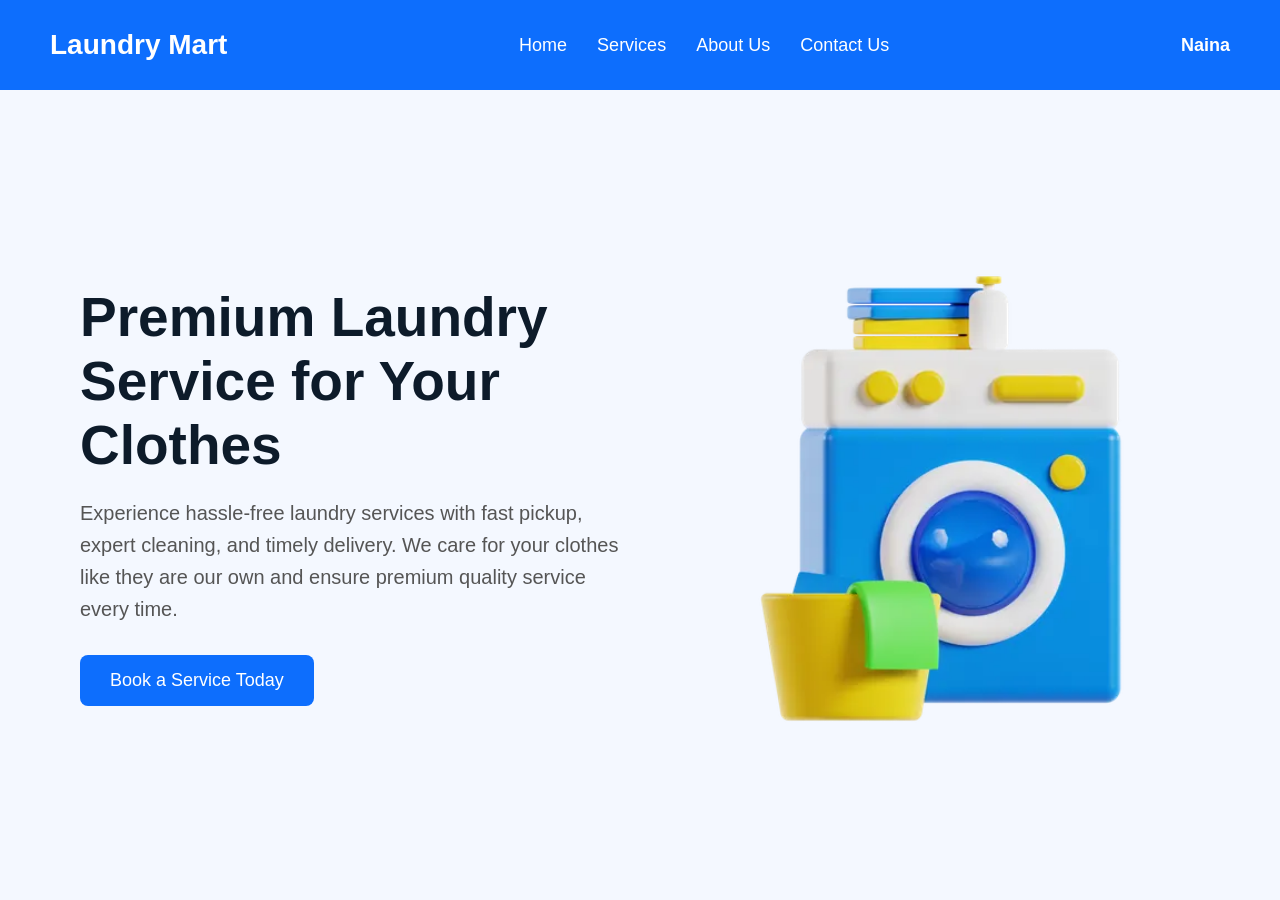
==== Assignment2/index.html @ 3d3ea691 "Initial commit: Add all assignments with proper folder structure" ====
<!DOCTYPE html>
<html lang="en">
<head>
    <meta charset="UTF-8" />
    <meta name="viewport" content="width=device-width, initial-scale=1.0" />
    <title>Laundry Services Hero Section</title>

    <style>
        * {
            margin: 0;
            padding: 0;
            box-sizing: border-box;
            font-family: Arial, sans-serif;
        }

        body {
            overflow: hidden;
        }

        /* Navbar */
        .navbar {
            width: 100%;
            height: 10vh;
            background-color: #0d6efd;
            color: white;
            display: flex;
            justify-content: space-between;
            align-items: center;
            padding: 0 50px;
        }

        .logo {
            font-size: 28px;
            font-weight: bold;
        }

        .nav-links {
            display: flex;
            gap: 30px;
            list-style: none;
        }

        .nav-links li a {
            text-decoration: none;
            color: white;
            font-size: 18px;
            transition: 0.3s;
        }

        .nav-links li a:hover {
            color: #dfe9ff;
        }

        .user-name {
            font-size: 18px;
            font-weight: bold;
        }

        /* Hero Section */
        .hero {
            width: 100%;
            height: 90vh;
            display: flex;
            align-items: center;
            justify-content: space-between;
            padding: 0 80px;
            background-color: #f4f8ff;
        }

        /* Left Div */
        .hero-left {
            width: 50%;
        }

        .hero-left h1 {
            font-size: 55px;
            color: #0d1b2a;
            margin-bottom: 20px;
        }

        .hero-left p {
            font-size: 20px;
            color: #555;
            line-height: 1.6;
            margin-bottom: 30px;
        }

        .hero-left button {
            padding: 15px 30px;
            background-color: #0d6efd;
            color: white;
            border: none;
            border-radius: 8px;
            font-size: 18px;
            cursor: pointer;
            transition: 0.3s;
        }

        .hero-left button:hover {
            background-color: #084298;
        }

        /* Right Div */
        .hero-right {
            width: 45%;
            display: flex;
            justify-content: center;
        }

        .hero-right img {
            width: 100%;
            max-width: 500px;
            border-radius: 20px;
        }

        /* Responsive Design */
        @media (max-width: 900px) {

            body {
                overflow-y: auto;
            }

            .hero {
                flex-direction: column;
                justify-content: center;
                text-align: center;
                height: auto;
                padding: 40px 20px;
            }

            .hero-left,
            .hero-right {
                width: 100%;
            }

            .hero-left h1 {
                font-size: 40px;
            }

            .hero-right img {
                margin-top: 30px;
                width: 90%;
            }

            .navbar {
                flex-direction: column;
                height: auto;
                padding: 20px;
                gap: 15px;
            }

            .nav-links {
                gap: 15px;
                flex-wrap: wrap;
                justify-content: center;
            }
        }
    </style>
</head>

<body>

    <!-- Navbar -->
    <nav class="navbar">

        <div class="logo">
            Laundry Mart
        </div>

        <ul class="nav-links">
            <li><a href="#">Home</a></li>
            <li><a href="#">Services</a></li>
            <li><a href="#">About Us</a></li>
            <li><a href="#">Contact Us</a></li>
        </ul>

        <div class="user-name">
            Naina
        </div>

    </nav>

    <!-- Hero Section -->
    <section class="hero">

        <!-- Left Side -->
        <div class="hero-left">

            <h1>Premium Laundry Service for Your Clothes</h1>

            <p>
                Experience hassle-free laundry services with fast pickup,
                expert cleaning, and timely delivery. We care for your clothes
                like they are our own and ensure premium quality service
                every time.
            </p>

            <button>
                Book a Service Today
            </button>

        </div>

        <!-- Right Side -->
        <div class="hero-right">

            <img src="./Washing machine image.webp"
                alt="Laundry Service 3D Icon">

        </div>

    </section>

</body>
</html>
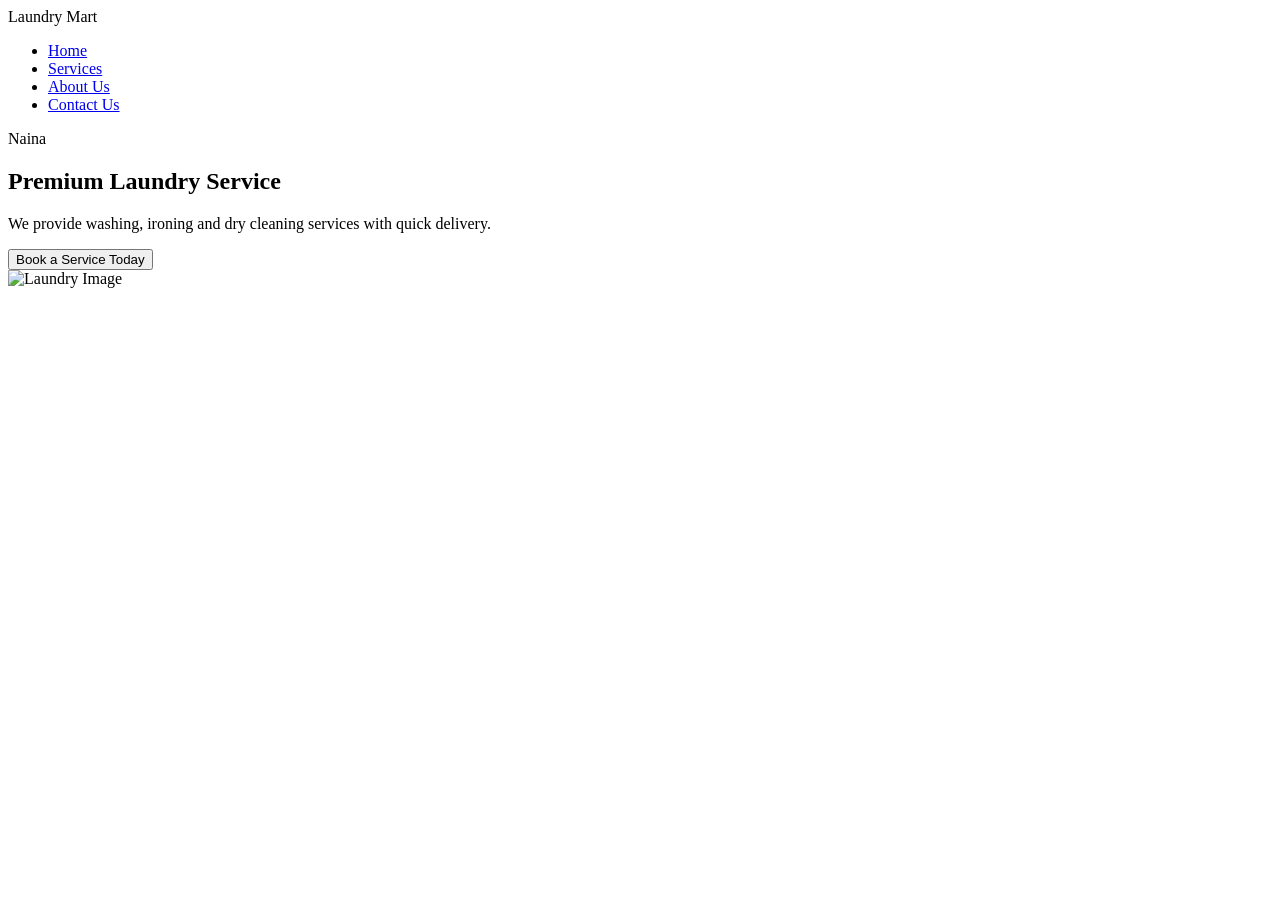
==== commit 07043b6b: "Fix image filename reference in index.html" ====
--- a/Assignment2/index.html
+++ b/Assignment2/index.html
@@ -1,166 +1,16 @@
 <!DOCTYPE html>
 <html lang="en">
 <head>
-    <meta charset="UTF-8" />
-    <meta name="viewport" content="width=device-width, initial-scale=1.0" />
-    <title>Laundry Services Hero Section</title>
+    <meta charset="UTF-8">
+    <meta name="viewport" content="width=device-width, initial-scale=1.0">
+    <title>Assignment 2</title>
 
-    <style>
-        * {
-            margin: 0;
-            padding: 0;
-            box-sizing: border-box;
-            font-family: Arial, sans-serif;
-        }
-
-        body {
-            overflow: hidden;
-        }
-
-        /* Navbar */
-        .navbar {
-            width: 100%;
-            height: 10vh;
-            background-color: #0d6efd;
-            color: white;
-            display: flex;
-            justify-content: space-between;
-            align-items: center;
-            padding: 0 50px;
-        }
-
-        .logo {
-            font-size: 28px;
-            font-weight: bold;
-        }
-
-        .nav-links {
-            display: flex;
-            gap: 30px;
-            list-style: none;
-        }
-
-        .nav-links li a {
-            text-decoration: none;
-            color: white;
-            font-size: 18px;
-            transition: 0.3s;
-        }
-
-        .nav-links li a:hover {
-            color: #dfe9ff;
-        }
-
-        .user-name {
-            font-size: 18px;
-            font-weight: bold;
-        }
-
-        /* Hero Section */
-        .hero {
-            width: 100%;
-            height: 90vh;
-            display: flex;
-            align-items: center;
-            justify-content: space-between;
-            padding: 0 80px;
-            background-color: #f4f8ff;
-        }
-
-        /* Left Div */
-        .hero-left {
-            width: 50%;
-        }
-
-        .hero-left h1 {
-            font-size: 55px;
-            color: #0d1b2a;
-            margin-bottom: 20px;
-        }
-
-        .hero-left p {
-            font-size: 20px;
-            color: #555;
-            line-height: 1.6;
-            margin-bottom: 30px;
-        }
-
-        .hero-left button {
-            padding: 15px 30px;
-            background-color: #0d6efd;
-            color: white;
-            border: none;
-            border-radius: 8px;
-            font-size: 18px;
-            cursor: pointer;
-            transition: 0.3s;
-        }
-
-        .hero-left button:hover {
-            background-color: #084298;
-        }
-
-        /* Right Div */
-        .hero-right {
-            width: 45%;
-            display: flex;
-            justify-content: center;
-        }
-
-        .hero-right img {
-            width: 100%;
-            max-width: 500px;
-            border-radius: 20px;
-        }
-
-        /* Responsive Design */
-        @media (max-width: 900px) {
-
-            body {
-                overflow-y: auto;
-            }
-
-            .hero {
-                flex-direction: column;
-                justify-content: center;
-                text-align: center;
-                height: auto;
-                padding: 40px 20px;
-            }
-
-            .hero-left,
-            .hero-right {
-                width: 100%;
-            }
-
-            .hero-left h1 {
-                font-size: 40px;
-            }
-
-            .hero-right img {
-                margin-top: 30px;
-                width: 90%;
-            }
-
-            .navbar {
-                flex-direction: column;
-                height: auto;
-                padding: 20px;
-                gap: 15px;
-            }
-
-            .nav-links {
-                gap: 15px;
-                flex-wrap: wrap;
-                justify-content: center;
-            }
-        }
-    </style>
+    <link rel="stylesheet" href="/Users/namburunainavismi/Desktop/Tasks/Tute Dude/Assignment2/style.css">
 </head>
 
 <body>
 
-    <!-- Navbar -->
+
     <nav class="navbar">
 
         <div class="logo">
@@ -174,25 +24,25 @@
             <li><a href="#">Contact Us</a></li>
         </ul>
 
-        <div class="user-name">
+        <div class="username">
             Naina
         </div>
 
     </nav>
 
-    <!-- Hero Section -->
+
     <section class="hero">
 
-        <!-- Left Side -->
+
         <div class="hero-left">
 
-            <h1>Premium Laundry Service for Your Clothes</h1>
+            <h1>
+                Premium Laundry Service
+            </h1>
 
             <p>
-                Experience hassle-free laundry services with fast pickup,
-                expert cleaning, and timely delivery. We care for your clothes
-                like they are our own and ensure premium quality service
-                every time.
+                We provide washing, ironing and dry cleaning
+                services with quick delivery.
             </p>
 
             <button>
@@ -201,11 +51,10 @@
 
         </div>
 
-        <!-- Right Side -->
+
         <div class="hero-right">
 
-            <img src="./Washing machine image.webp"
-                alt="Laundry Service 3D Icon">
+            <img src="/Users/namburunainavismi/Desktop/Tasks/Tute Dude/Assignment2/Washing machine image.webp" alt="Laundry Image">
 
         </div>
 
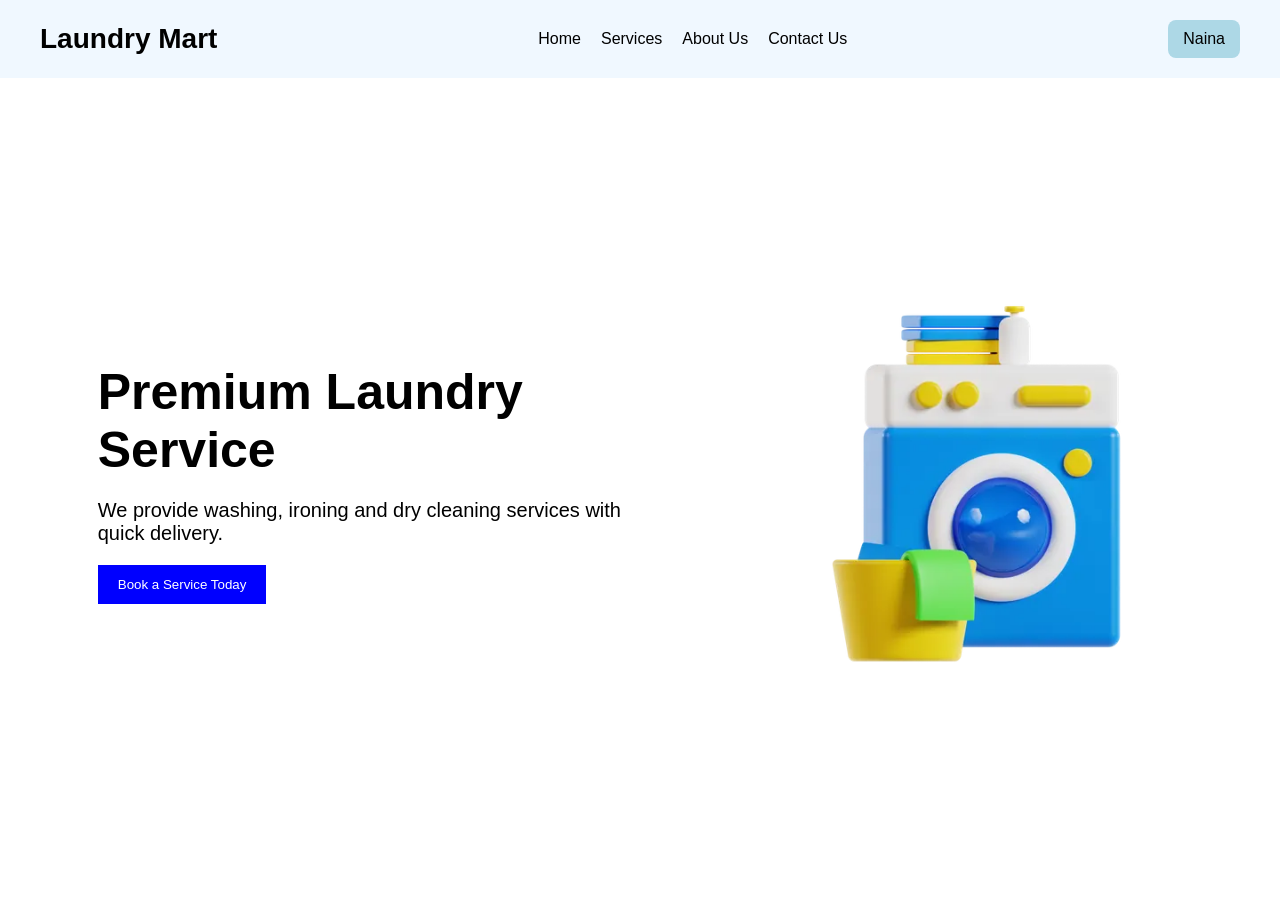
==== commit 51ee4ae6: "Update index.html" ====
--- a/Assignment2/index.html
+++ b/Assignment2/index.html
@@ -5,7 +5,7 @@
     <meta name="viewport" content="width=device-width, initial-scale=1.0">
     <title>Assignment 2</title>
 
-    <link rel="stylesheet" href="/Users/namburunainavismi/Desktop/Tasks/Tute Dude/Assignment2/style.css">
+    <link rel="stylesheet" href="style.css">
 </head>
 
 <body>
@@ -54,11 +54,11 @@
 
         <div class="hero-right">
 
-            <img src="/Users/namburunainavismi/Desktop/Tasks/Tute Dude/Assignment2/Washing machine image.webp" alt="Laundry Image">
+            <img src="Washing machine image.webp" alt="Laundry Image">
 
         </div>
 
     </section>
 
 </body>
-</html>+</html>
--- a/Assignment2/style.css
+++ b/Assignment2/style.css
@@ -0,0 +1,104 @@
+*{
+    margin:0;
+    padding:0;
+    box-sizing:border-box;
+}
+
+body{
+    font-family:Arial, sans-serif;
+}
+
+
+.navbar{
+    display:flex;
+    justify-content:space-between;
+    align-items:center;
+
+    padding:20px 40px;
+
+    background-color:#f0f8ff;
+}
+
+.logo{
+    font-size:28px;
+    font-weight:bold;
+}
+
+
+.nav-links{
+    display:flex;
+    gap:20px;
+
+    list-style:none;
+}
+
+.nav-links a{
+    text-decoration:none;
+    color:black;
+}
+
+.username{
+    background-color:lightblue;
+    padding:10px 15px;
+    border-radius:8px;
+}
+
+
+.hero{
+    height:90vh;
+
+    display:flex;
+    justify-content:space-around;
+    align-items:center;
+
+    padding:30px;
+}
+
+.hero-left{
+    width:45%;
+}
+
+.hero-left h1{
+    font-size:50px;
+    margin-bottom:20px;
+}
+
+.hero-left p{
+    font-size:20px;
+    margin-bottom:20px;
+}
+
+.hero-left button{
+    padding:12px 20px;
+    border:none;
+    background-color:blue;
+    color:white;
+    cursor:pointer;
+}
+
+.hero-right img{
+    width:400px;
+}
+
+
+@media(max-width:768px){
+
+    .hero{
+        flex-direction:column;
+        text-align:center;
+    }
+
+    .hero-left{
+        width:100%;
+    }
+
+    .hero-right img{
+        width:250px;
+        margin-top:20px;
+    }
+
+    .navbar{
+        flex-direction:column;
+        gap:15px;
+    }
+}
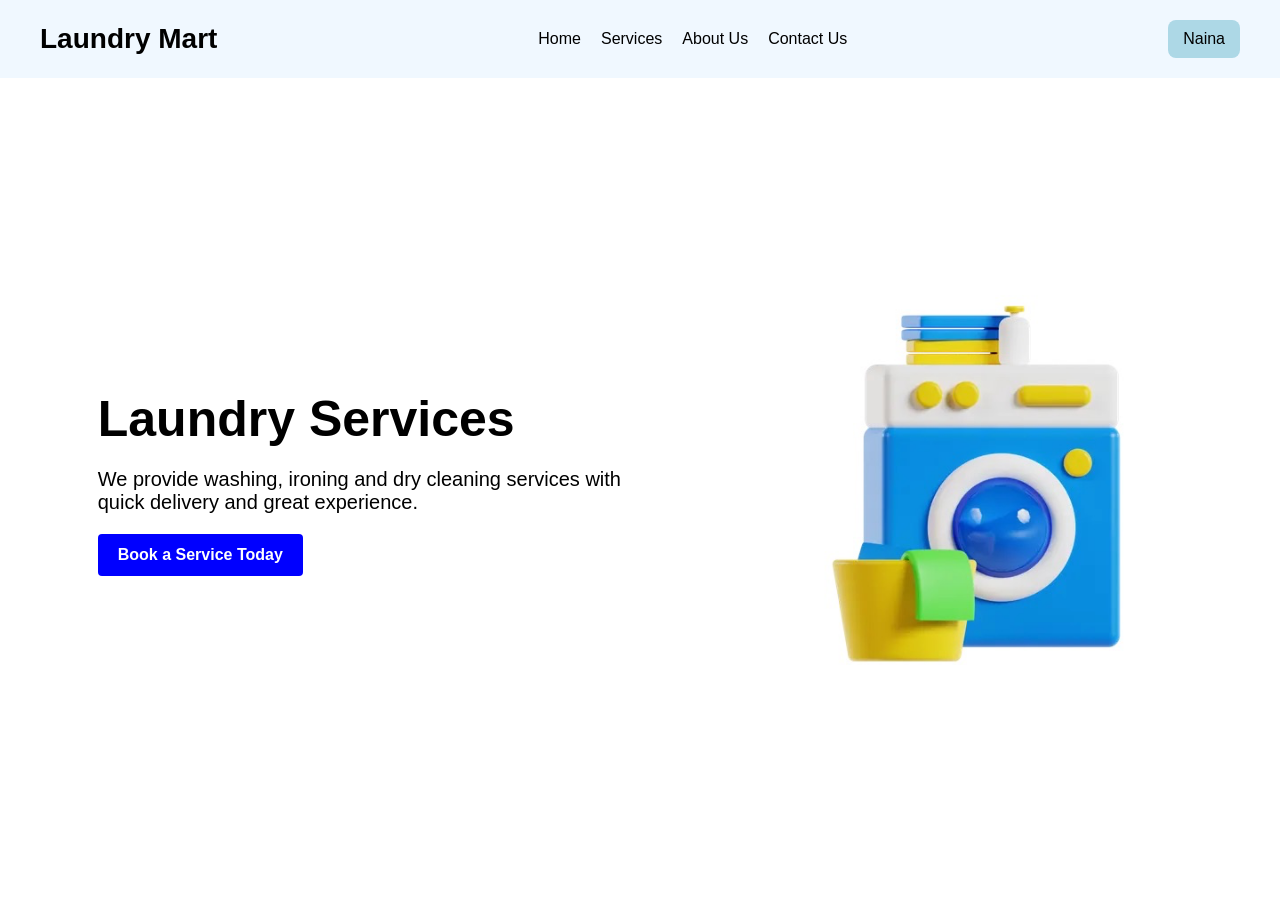
==== commit dfa68a1c: "Refactor Assignment 2: simplify responsive design and add layout documentation" ====
--- a/Assignment2/index.html
+++ b/Assignment2/index.html
@@ -9,8 +9,7 @@
 </head>
 
 <body>
-
-
+   
     <nav class="navbar">
 
         <div class="logo">
@@ -37,12 +36,11 @@
         <div class="hero-left">
 
             <h1>
-                Premium Laundry Service
+                Laundry Services
             </h1>
 
             <p>
-                We provide washing, ironing and dry cleaning
-                services with quick delivery.
+                We provide washing, ironing and dry cleaning services with quick delivery and great experience.
             </p>
 
             <button>
@@ -51,10 +49,10 @@
 
         </div>
 
-
+        
         <div class="hero-right">
 
-            <img src="Washing machine image.webp" alt="Laundry Image">
+            <img src="Washing machine image.png" alt="Laundry Image" width="600" height="400">
 
         </div>
 
--- a/Assignment2/style.css
+++ b/Assignment2/style.css
@@ -1,104 +1,104 @@
-*{
-    margin:0;
-    padding:0;
-    box-sizing:border-box;
+* {
+    margin: 0;
+    padding: 0;
+    box-sizing: border-box;
+}
+body {
+    font-family: Arial, sans-serif;
+}
+.navbar {
+    display: flex;
+    justify-content: space-between;
+    align-items: center;
+    padding: 20px 40px;
+    background-color: #f0f8ff;
+}
+.logo {
+    font-size: 28px;
+    font-weight: bold;
+}
+.nav-links {
+    display: flex;
+    gap: 20px;
+    list-style: none;
+}
+.nav-links a {
+    text-decoration: none;
+    color: black;
+    transition: color 0.2s ease;
+}
+.nav-links a:hover {
+    color: blue;
+}
+.username {
+    background-color: lightblue;
+    padding: 10px 15px;
+    border-radius: 8px;
+    transition: background-color 0.2s ease;
+    cursor: pointer;
+}
+.username:hover {
+    background-color: #b0e0e6; /* PowderBlue hover effect */
+}
+.hero {
+    height: 90vh;
+    display: flex;
+    justify-content: space-around;
+    align-items: center;
+    padding: 30px;
+}
+.hero-left {
+    width: 45%;
+}
+.hero-left h1 {
+    font-size: 50px;
+    margin-bottom: 20px;
+}
+.hero-left p {
+    font-size: 20px;
+    margin-bottom: 20px;
+}
+.hero-left button {
+    padding: 12px 20px;
+    border: none;
+    background-color: blue;
+    color: white;
+    font-size: 16px;
+    font-weight: bold;
+    cursor: pointer;
+    border-radius: 4px;
+    transition: background-color 0.2s ease, transform 0.1s ease;
+}
+.hero-left button:hover {
+    background-color: darkblue;
+}
+.hero-left button:active {
+    transform: scale(0.98); /* Subtle click response */
+}
+.hero-right img {
+    width: 400px;
+    height: auto;
 }
 
-body{
-    font-family:Arial, sans-serif;
-}
-
-
-.navbar{
-    display:flex;
-    justify-content:space-between;
-    align-items:center;
-
-    padding:20px 40px;
-
-    background-color:#f0f8ff;
-}
-
-.logo{
-    font-size:28px;
-    font-weight:bold;
-}
-
-
-.nav-links{
-    display:flex;
-    gap:20px;
-
-    list-style:none;
-}
-
-.nav-links a{
-    text-decoration:none;
-    color:black;
-}
-
-.username{
-    background-color:lightblue;
-    padding:10px 15px;
-    border-radius:8px;
-}
-
-
-.hero{
-    height:90vh;
-
-    display:flex;
-    justify-content:space-around;
-    align-items:center;
-
-    padding:30px;
-}
-
-.hero-left{
-    width:45%;
-}
-
-.hero-left h1{
-    font-size:50px;
-    margin-bottom:20px;
-}
-
-.hero-left p{
-    font-size:20px;
-    margin-bottom:20px;
-}
-
-.hero-left button{
-    padding:12px 20px;
-    border:none;
-    background-color:blue;
-    color:white;
-    cursor:pointer;
-}
-
-.hero-right img{
-    width:400px;
-}
-
-
-@media(max-width:768px){
-
-    .hero{
-        flex-direction:column;
-        text-align:center;
+@media(max-width: 768px) {
+    .navbar {
+        flex-direction: column;
+        gap: 15px;
     }
-
-    .hero-left{
-        width:100%;
+    .hero {
+        flex-direction: column;
+        height: auto;
+        text-align: center;
+        padding: 30px 15px;
     }
-
-    .hero-right img{
-        width:250px;
-        margin-top:20px;
+    .hero-left {
+        width: 100%;
     }
-
-    .navbar{
-        flex-direction:column;
-        gap:15px;
+    .hero-left h1 {
+        font-size: 32px;
+    }
+    .hero-right img {
+        width: 250px;
+        margin-top: 20px;
     }
 }
